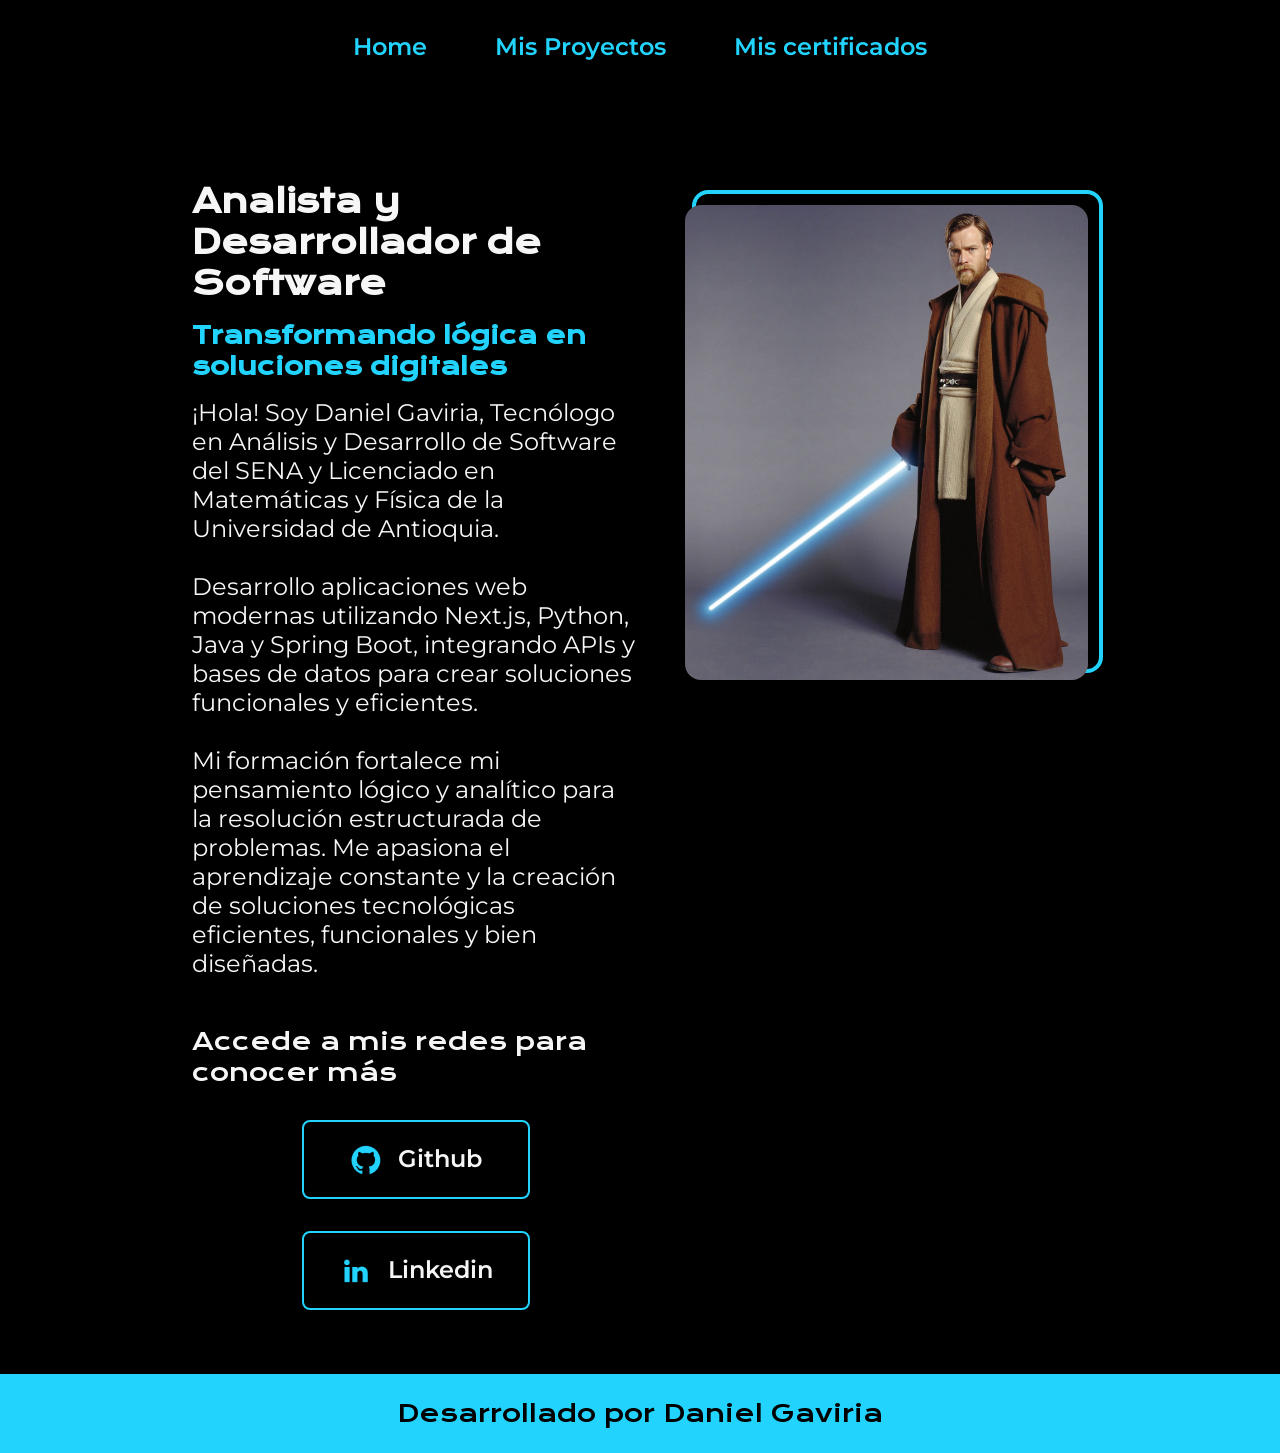
==== index.html @ 5eee25cc "first commit" ====
<!DOCTYPE html>
<html lang="es-mx">

<head>
    <meta charset="UTF-8">
    <meta http-equiv="X-UA-Compatible" content="IE=edge">
    <meta name="viewport" content="width=device-width, initial-scale=1.0">
    <title>Daniel Gaviria | Analista y Desarrollador de Software</title>
    <link rel="stylesheet" href="styles/style.css">
</head>

<body>

    <div id="nav-container"></div>
    <script>
        fetch("componentes/nav.html")
            .then(response => response.text())
            .then(data => {
                document.getElementById("nav-container").innerHTML = data;
            });
    </script>

    <main class="presentacion">
        <section class="presentacion__contenido">
            <h1 class="presentacion__contenido__titulo">
                Analista y Desarrollador de Software
            </h1>
            <h2 class="titulo-destaque">
                Transformando lógica en soluciones digitales
            </h2>

            <p class="presentacion__contenido__texto">
                ¡Hola! Soy Daniel Gaviria, Tecnólogo en Análisis y Desarrollo de Software del SENA y Licenciado en
                Matemáticas y Física de la Universidad de Antioquia.
                </br></br>
                Desarrollo aplicaciones web modernas utilizando Next.js, Python, Java y Spring Boot, integrando APIs y
                bases de datos para crear soluciones funcionales y eficientes.
                </br></br>
                Mi formación fortalece mi pensamiento lógico y analítico para la
                resolución estructurada de problemas. Me apasiona el aprendizaje constante y la creación de soluciones
                tecnológicas eficientes, funcionales y bien diseñadas.
            </p>

            <div class="presentacion__enlaces">
                <h3 class="presentacion__enlaces__subtitulo">Accede a mis redes para conocer más</h3>
                <a class="presentacion__enlaces__link" href="https://github.com/" target="_blank"
                    rel="noopener noreferrer">
                    <img src="./assets/github.png">
                    Github
                </a>
                <a class="presentacion__enlaces__link" href="https://linkedin.com/in/" target="_blank">
                    <img src="./assets/linkedin.png" target="_blank" rel="noopener noreferrer">
                    Linkedin
                </a>
            </div>

        </section>
        <div class="presentacion__imagen">
            <img src="./images/ima66.jpg" alt="Foto de Daniel Gaviria">
        </div>
    </main>

    <div id="footer-container"></div>
    <script>
        fetch("componentes/footer.html")
            .then(response => response.text())
            .then(data => {
                document.getElementById("footer-container").innerHTML = data;
            });
    </script>
</body>

</html>
---- styles/style.css ----
@import url('https://fonts.googleapis.com/css2?family=Krona+One&family=Montserrat:wght@400;600&display=swap');


:root {
    --color-primaria: #000000;
    --color-secundaria: #F6F6F6;
    --color-terciaria: #22D4FD;
    --color-hover: #272727;

    --fuente-krona: 'Krona One', sans-serif;
    --fuente-montserrat: 'Montserrat', sans-serif;
}

* {
    padding: 0;
    margin: 0;
}

html,
body {
    height: 100%;
}

body {
    min-height: 100vh;
    display: flex;
    flex-direction: column;
    box-sizing: border-box;
    background-color: var(--color-primaria);
    color: var(--color-secundaria);
}

main {
    flex: 1;
}

.header {
    padding: 20px 0;
    display: flex;
    justify-content: center;
    /* centra el menú */
}

.header__menu {
    display: flex;
    gap: 20px;
    flex-wrap: wrap;
}

.header__menu__link {
    font-family: var(--fuente-montserrat);
    font-size: 1.5rem;
    font-weight: 600;
    padding: 12px 24px;
    /* tamaño interno */
    color: var(--color-terciaria);
    text-decoration: none;
    display: inline-block;
    /* ahora es una caja */
    transition: all 0.3s ease;
}

.header__menu__link:hover {
    background-color: var(--color-hover);
    box-shadow: 0 4px 12px rgba(0, 0, 0, 0.2);
}



.presentacion {
    padding: 5% 15%;
    display: flex;
    align-items: flex-start;
    justify-content: space-between;
}

.presentacion__contenido {
    width: 50%;
    display: flex;
    flex-direction: column;
    gap: 0px;
    margin-top: 24px;
}


.presentacion__contenido__titulo {
    font-size: 2rem;
    font-family: var(--fuente-krona);
    margin-bottom: 16px;
}

.titulo-destaque {
    color: var(--color-terciaria);
    font-family: var(--fuente-krona);
    margin-bottom: 16px;
}

.presentacion__contenido__texto {
    font-size: 1.5rem;
    font-family: var(--fuente-montserrat);
    margin-bottom: 24px;
}

.presentacion__enlaces {
    display: flex;
    flex-direction: column;
    justify-content: space-between;
    align-items: center;
    gap: 32px;
    margin-top: 24px;
}

.presentacion__enlaces__subtitulo {
    font-family: var(--fuente-krona);
    font-weight: 400;
    font-size: 1.5rem;
}

.presentacion__enlaces__link {
    display: flex;
    justify-content: center;
    gap: 16px;
    border: 2px solid var(--color-terciaria);
    width: 50%;
    text-align: center;
    border-radius: 8px;
    font-size: 1.5rem;
    font-weight: 600;
    padding: 21.5px 0;
    text-decoration: none;
    color: var(--color-secundaria);
    font-family: var(--fuente-montserrat);
}

.presentacion__enlaces__link:hover {
    background-color: var(--color-hover);
}


.presentacion__imagen {
    margin-top: 48px;
    position: relative;
    width: 45%;
}

.presentacion__imagen::before {
    content: "";
    position: absolute;
    top: -15px;
    /* mueve el marco arriba */
    right: -15px;
    /* mueve el marco a la izquierda */
    width: 100%;
    height: 100%;
    border: 4px solid var(--color-terciaria);
    border-radius: 16px;
    z-index: 0;
}

.presentacion__imagen img {
    width: 100%;
    display: block;
    border-radius: 16px;
    position: relative;
    z-index: 1;
}


/* =============================
   SECCIÓN GENERAL PROYECTOS
============================= */

.projects {
    padding: 80px 10%;
    background-color: var(--color-primaria);
}

.projects__title {
    text-align: center;
    font-size: 2rem;
    font-family: var(--fuente-krona);
    margin-bottom: 10px;
}

/*
.projects__subtitle {
    text-align: center;
    color: #666;
    font-size: 1.5rem;
    font-family: var(--fuente-montserrat);
    margin-top: 24px;
    margin-bottom: 50px;
}
*/


/* =============================
   GRID RESPONSIVE
============================= */

.projects__grid {
    display: grid;
    grid-template-columns: repeat(3, 1fr);
    gap: 30px;
}

/* =============================
   CARD
============================= */

.project__card {
    background: var(--color-terciaria);
    border-radius: 15px;
    overflow: hidden;
    box-shadow: 0 10px 25px rgba(0, 0, 0, 0.08);
    transition: transform 0.3s ease, box-shadow 0.3s ease;
}

.project__card:hover {
    transform: translateY(-8px);
    box-shadow: 0 15px 35px rgba(0, 0, 0, 0.15);
}

.project__image {
    width: 100%;
    height: 200px;
    object-fit: cover;
}

.project__content {
    padding: 25px;
}

.project__title {
    font-size: 1.3rem;
    margin-bottom: 10px;
    color: #2563eb;
}

.project__description {
    font-size: 0.95rem;
    color: var(--color-primaria);
    margin-bottom: 15px;
}

/* =============================
   TECNOLOGÍAS
============================= */

.project__tech {
    margin-bottom: 20px;
}

.project__tech span {
    display: inline-block;
    background: var(--color-secundaria);
    color: #333;
    font-size: 0.8rem;
    padding: 5px 10px;
    border-radius: 20px;
    margin-right: 8px;
    margin-bottom: 8px;
}

/* =============================
   BOTONES
============================= */

.project__buttons {
    display: flex;
    gap: 10px;
}

.btn {
    text-decoration: none;
    padding: 10px 15px;
    font-size: 0.9rem;
    border-radius: 8px;
    transition: 0.3s ease;
    text-align: center;
    flex: 1;
}

.btn--primary {
    background-color: #2563eb;
    color: white;
}

.btn--primary:hover {
    background-color: #1e40af;
}

.btn--secondary {
    border: 1px solid #2563eb;
    color: #2563eb;
}

.btn--secondary:hover {
    background-color: #2563eb;
    color: white;
}


/* =============================
   CERTIFICADOS
============================= */

.certificado__image {
    width: 100%;
    height: 200px;
    object-fit: cover;
}

.certificado__content {
    padding: 25px;
}

.certificado__title {
    font-size: 1.3rem;
    margin-bottom: 10px;
    color: #2563eb;
}

.certificado__subtitle {
    font-size: 1.3rem;
    margin-bottom: 10px;
    color: #000000;
}

.project__description {
    font-size: 0.95rem;
    color: var(--color-primaria);
    margin-bottom: 15px;
}


/* =============================
   FOOTER
============================= */

.footer {
    color: var(--color-primaria);
    background-color: var(--color-terciaria);
    padding: 24px 5%;
    text-align: center;
    font-family: var(--fuente-krona);
    font-size: 1.5rem;
    font-weight: 400;
    display: flex;
    justify-content: center;
}


/* =============================
   MODAL DE IMAGENES
============================= */

/* ===== Modal Fondo ===== */
.modal {
    opacity: 0;
    visibility: hidden;
    position: fixed;
    inset: 0;
    background: rgba(0, 0, 0, 0.95);
    display: flex;
    align-items: center;
    justify-content: center;
    transition: opacity 0.3s ease;
    z-index: 1000;
}

/* Modal activo */
.modal.active {
    opacity: 1;
    visibility: visible;
}

/* Imagen */
.modal__content {
    max-width: 90%;
    max-height: 85vh;
    border-radius: 12px;
    cursor: grab;
    transition: transform 0.1s ease;
    transform-origin: center center;
}

/* Zoom al abrir */
.modal.active .modal__content {
    transform: scale(1);
}

/* Botón cerrar */
.modal__close {
    position: absolute;
    top: 25px;
    right: 40px;
    font-size: 40px;
    color: white;
    cursor: pointer;
    transition: transform 0.2s ease;
}

.modal__close:hover {
    transform: scale(1.2);
}

/* Cursor pointer en imágenes */
.certificado__image {
    cursor: pointer;
    transition: transform 0.3s ease;
}

.certificado__image:hover {
    transform: scale(1.05);
}


/* =============================
   RESPONSIVE
============================= */

@media (max-width: 1200px) {

    .header {
        padding: 2%;
    }

    .header__menu {
        justify-content: center;
    }

    .presentacion {
        flex-direction: column-reverse;
        align-items: center;
        /* centra bloques */
        text-align: center;
        /* texto centrado en móvil */
        padding: 8% 5%;
        gap: 40px;
        /* espacio entre imagen y texto */
    }

    .presentacion__contenido {
        width: 100%;
    }

    .presentacion__imagen {
        width: 40%;
        /* imagen más proporcionada en tablet */
    }

    @media (max-width: 992px) {
        .projects__grid {
            grid-template-columns: repeat(2, 1fr);
        }
    }


    /* Tablets */
    @media (max-width: 768px) {

        .header {
            padding: 20px;
        }

        .header__menu {
            justify-content: center;
            /* centra los links */
            gap: 10px;
        }

        .header__menu__link {
            font-size: 1.2rem;
            padding: 10px 16px;
        }

        .footer {
            padding: 20px;
            font-size: 1.1rem;
            /* más cómodo en móvil */
        }

        .presentacion {
            gap: 30px;
        }

        .presentacion__imagen {
            width: 55%;
        }

        .presentacion__imagen::before {
            display: none;
        }

        .presentacion__contenido__titulo {
            font-size: 1.6rem;
        }

        .titulo-destaque {
            font-size: 1.2rem;
        }

        .presentacion__contenido__texto {
            font-size: 1.1rem;
        }

        .presentacion__enlaces__link {
            width: 80%;
            font-size: 1.1rem;
            padding: 14px 0;
        }
    }

    /* Móviles */
    @media (max-width: 600px) {
        .projects__grid {
            grid-template-columns: 1fr;
        }

        .projects {
            padding: 60px 5%;
        }
    }

}
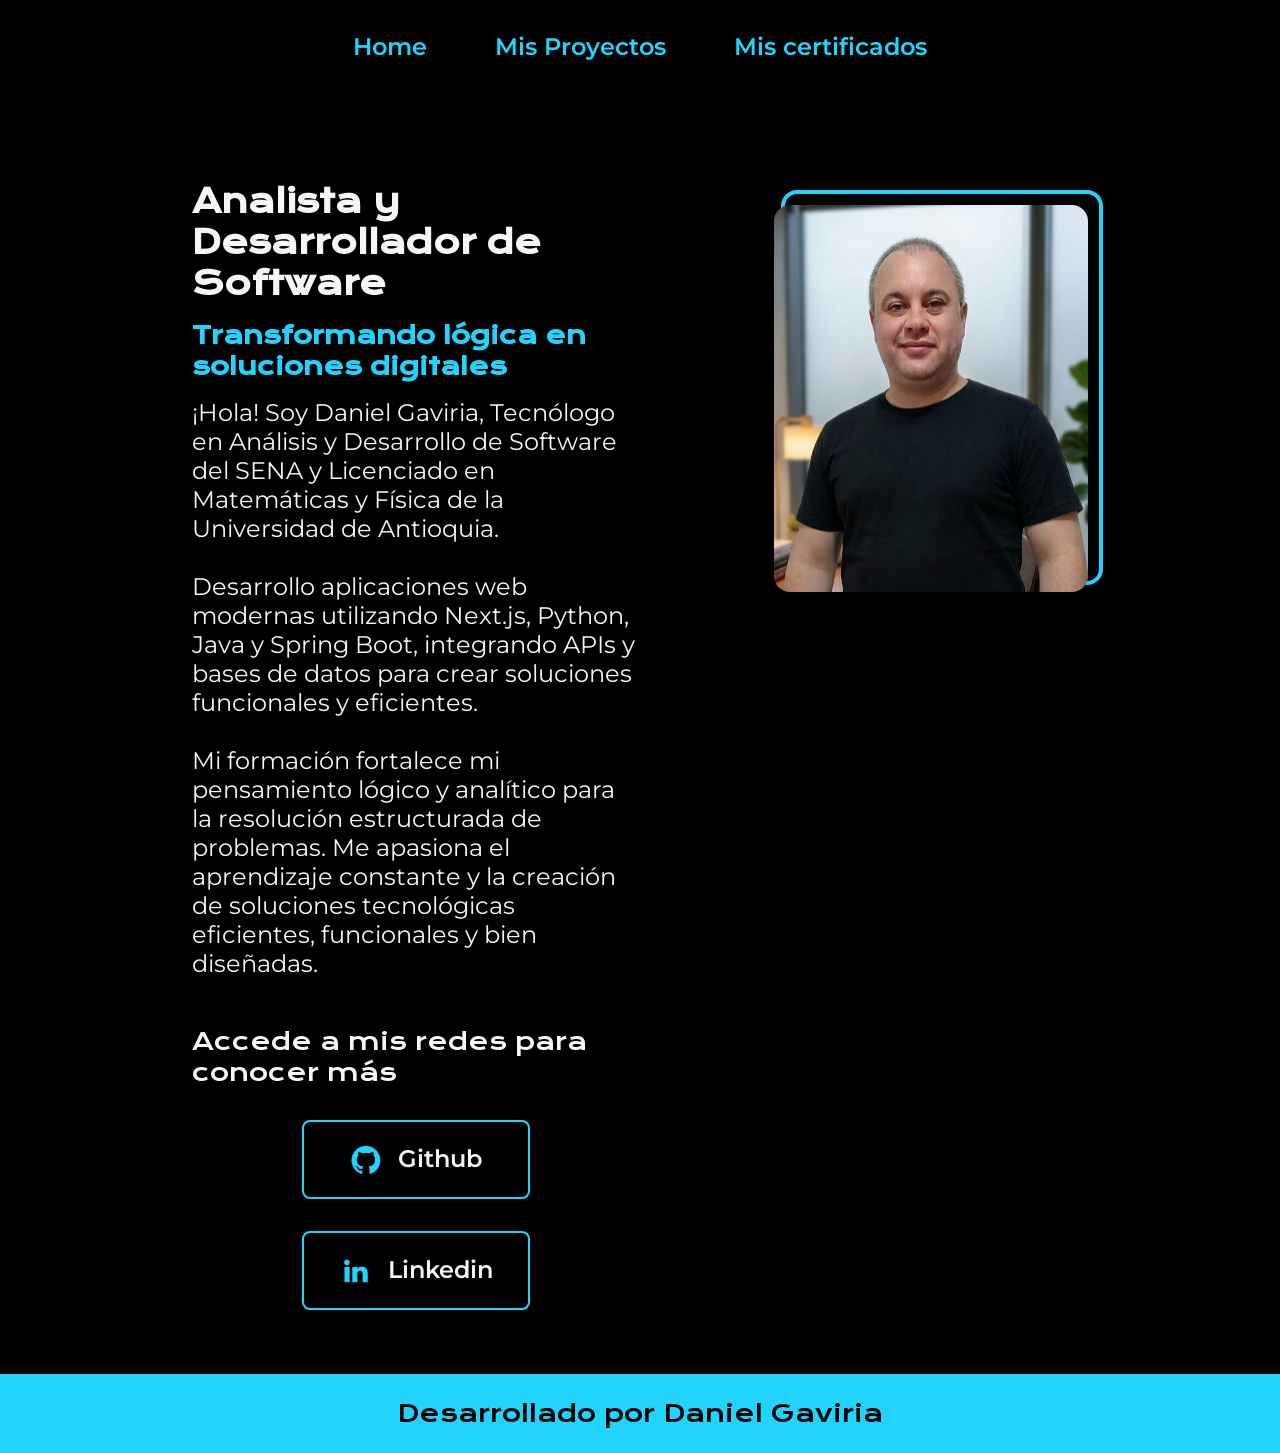
==== commit bd226aaf: "new image" ====
--- a/index.html
+++ b/index.html
@@ -56,7 +56,7 @@
 
         </section>
         <div class="presentacion__imagen">
-            <img src="./images/ima66.jpg" alt="Foto de Daniel Gaviria">
+            <img src="./images/ima00.png" alt="Foto de Daniel Gaviria">
         </div>
     </main>
 
--- a/styles/style.css
+++ b/styles/style.css
@@ -140,7 +140,7 @@
 .presentacion__imagen {
     margin-top: 48px;
     position: relative;
-    width: 45%;
+    width: 35%;
 }
 
 .presentacion__imagen::before {
@@ -436,7 +436,7 @@
         /* centra bloques */
         text-align: center;
         /* texto centrado en móvil */
-        padding: 8% 5%;
+        padding: 5% 5%;
         gap: 40px;
         /* espacio entre imagen y texto */
     }
@@ -446,7 +446,7 @@
     }
 
     .presentacion__imagen {
-        width: 40%;
+        width: 30%;
         /* imagen más proporcionada en tablet */
     }
 
@@ -486,7 +486,7 @@
         }
 
         .presentacion__imagen {
-            width: 55%;
+            width: 45%;
         }
 
         .presentacion__imagen::before {
